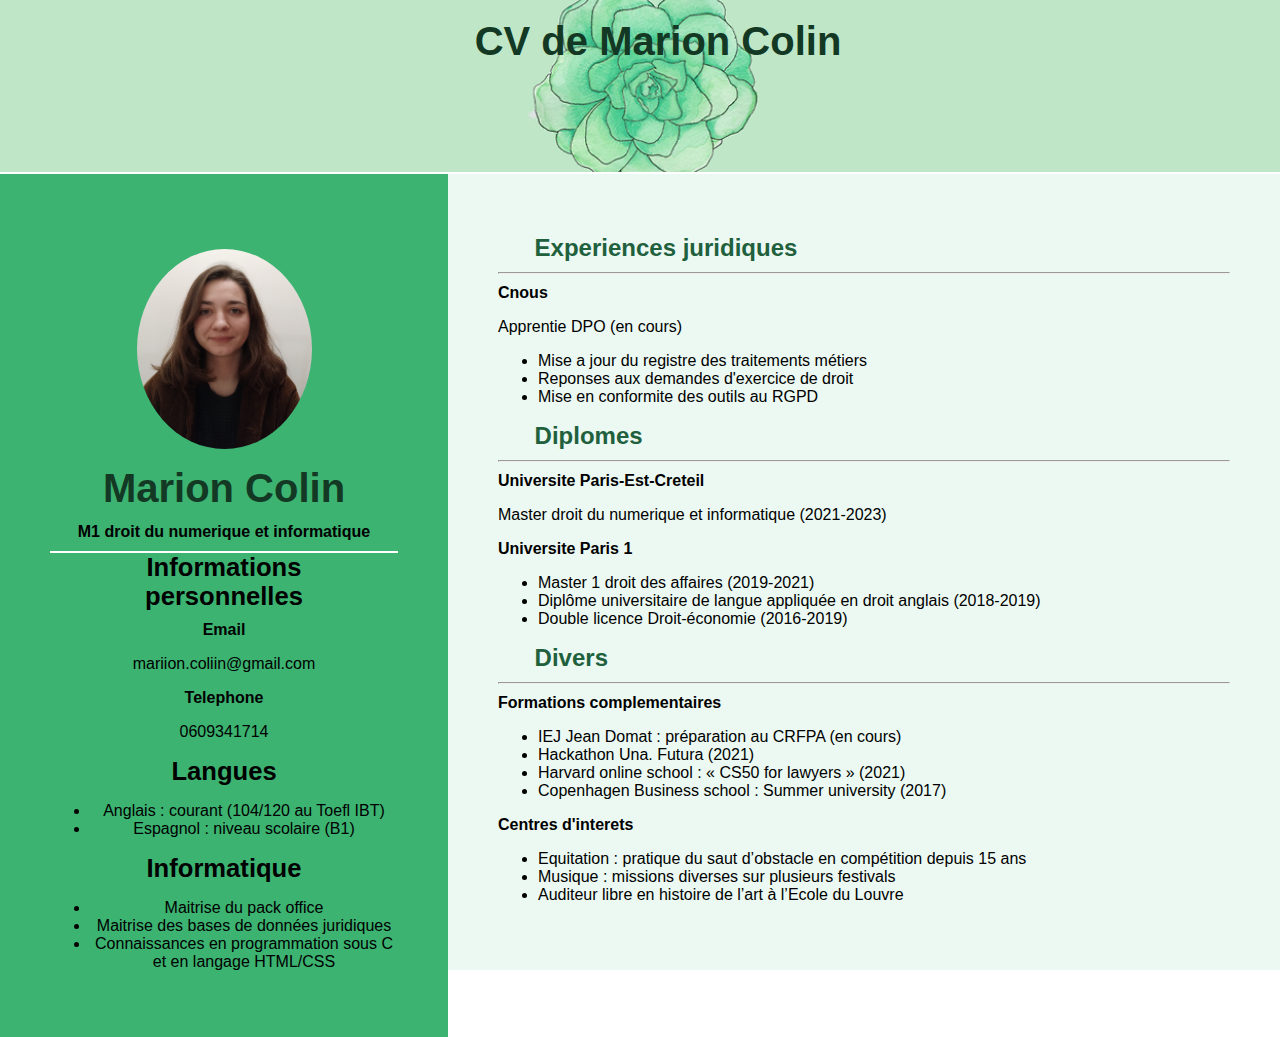
==== cv.html @ 2713e47a "Update cv.html" ====
<!DOCTYPE html>
<html>

	<head>
		<meta charset="UTF-8">
		<link rel="stylesheet" href="style_cv.css">
		<title>CV de Marion Colin</title>
		
	</head>
	
	<body>
	
		<div class ='entete'>
				<h1>CV de Marion Colin</h1>
		</div>

		<div class ='agauche'>
				<img src="IMG_20201209_193802.jpg" alt="Ma photo" >
			
			<h1 id="nom"> Marion Colin </h1>
			<h4> M1 droit du numerique et informatique </h4>
		<div class="br"></div>
			<h3> Informations <br> personnelles </h3>

				<h4> Email </h4>
					<p>mariion.coliin@gmail.com</p>
				<h4> Telephone </h4>
					<p>0609341714</p>
			
			<h3> Langues </h3>
			<ul>
				<li>Anglais : courant (104/120 au Toefl IBT) </li>
				<li>Espagnol : niveau scolaire (B1)</li>
			</ul>

			<h3> Informatique </h3>
    		<ul>
				<li>Maitrise du pack office	</li>
				<li>Maitrise des bases de données juridiques</li>
				<li>Connaissances en programmation sous C et en langage HTML/CSS</li>
			</ul>
   
		</div>

		<div class ='adroite'>
		
			<h2>Experiences juridiques</h2>
			<hr>
				<h4>Cnous</h4>
					<p>Apprentie DPO (en cours)</p>
				<ul>
					<li>Mise a jour du registre des traitements métiers</li>
					<li>Reponses aux demandes d'exercice de droit</li>
					<li>Mise en conformite des outils au RGPD</li>
				</ul>
				
			<h2>Diplomes</h2>
			 <hr>
				<h4>Universite Paris-Est-Creteil</h4>
					<p>Master droit du numerique et informatique (2021-2023)</p>
				<h4>Universite Paris 1</h4>
				<ul>
					<li>Master 1 droit des affaires (2019-2021)</li>
					<li>Diplôme universitaire de langue appliquée en droit anglais (2018-2019)</li>
					<li>Double licence Droit-économie (2016-2019)</li>
				</ul>
				
			<h2>Divers</h2>
			<hr>
				<h4>Formations complementaires</h4>
				<ul>
					<li>IEJ Jean Domat : préparation au CRFPA (en cours)</li>
					<li>Hackathon Una. Futura (2021)</li>
					<li>Harvard online school : « CS50 for lawyers » (2021)</li>
					<li>Copenhagen Business school : Summer university (2017)</li>
				</ul>
				<h4>Centres d'interets</h4>
				<ul>
					<li>Equitation : pratique du saut d’obstacle en compétition depuis 15 ans</li>
					<li>Musique : missions diverses sur plusieurs festivals</li>
					<li>Auditeur libre en histoire de l’art à l’Ecole du Louvre</li>
				</ul>
		</div>

		<div class ='enbas'>
		</div>

	</body>

</html>
---- style_cv.css ----
/*Titre*/
.title{
	font-size:2em;
	font-family: "Montserrat", sans-serif;
	font-weight:700;
    font-weight:bold;
}


/*En-tete et Bas de page*/
div.entete{
	background: url("original.png");
	width: 100%;
	margin-bottom: 0px;
	padding: 6px 18px;
	font-size: 1em;
	border-bottom: 2px solid #fff;
	height: 160px;
	background-size: cover;
	background-position: center;
	font-family: "Montserrat", sans-serif;
}

div.enbas{
    border-top: 2px solid #fff;
}

/*Corps du texte*/

body{
	font-family: "Montserrat", sans-serif;
    padding: 0px;
    margin: 0px;
}

h1{
	font-size: 2.5em; 
	font-weight: bold;
	color:#133924;
	text-align:center;
	margin-top: 15px; 
	margin-bottom:15px;
	line-height: 100%;
	font-family: "Montserrat", sans-serif;
}

 h3 {
   font-size: 1.6em;
   margin-top: 0; 
   margin-bottom: 10px;
   font-family: "Montserrat", sans-serif;
 }
 
  h4 {
   margin-top: 10px; margin-bottom: 10px;
   font-size: 1em;
 }

p{
   font-size: 1em; font-weight: 400;
   font-family: "Montserrat", sans-serif;
}

hr {
  display:block;
  background-color: #ffffff;
  text-align:center;
}

.br{
    width: 100%;
    height: 2px;
    background: #ffffff;
}




/*Image*/
img{
    width: 175px;
	 height: 200px;
    border-radius: 50%;
	margin-top: 25px;
	margin-left: auto;
	margin-right: auto;
}

 
/*A gauche*/
div.agauche 
{
    width: 35%;
	float:left;
	padding: 50px;
	text-align: center;
	box-sizing: border-box;
	background-color: #3cb371;
    }

  
/*A droite*/
.adroite
{
    	width: 65%;
	float:right;
	padding: 50px;
	box-sizing: border-box;
    	background-color: #ecf9f2;

}

/*Sous-titres h2*/
h2 {
 	font-size: 1.5em;
 	width: 90%;
 	margin: 10px auto;
	color :  #20603d;
}
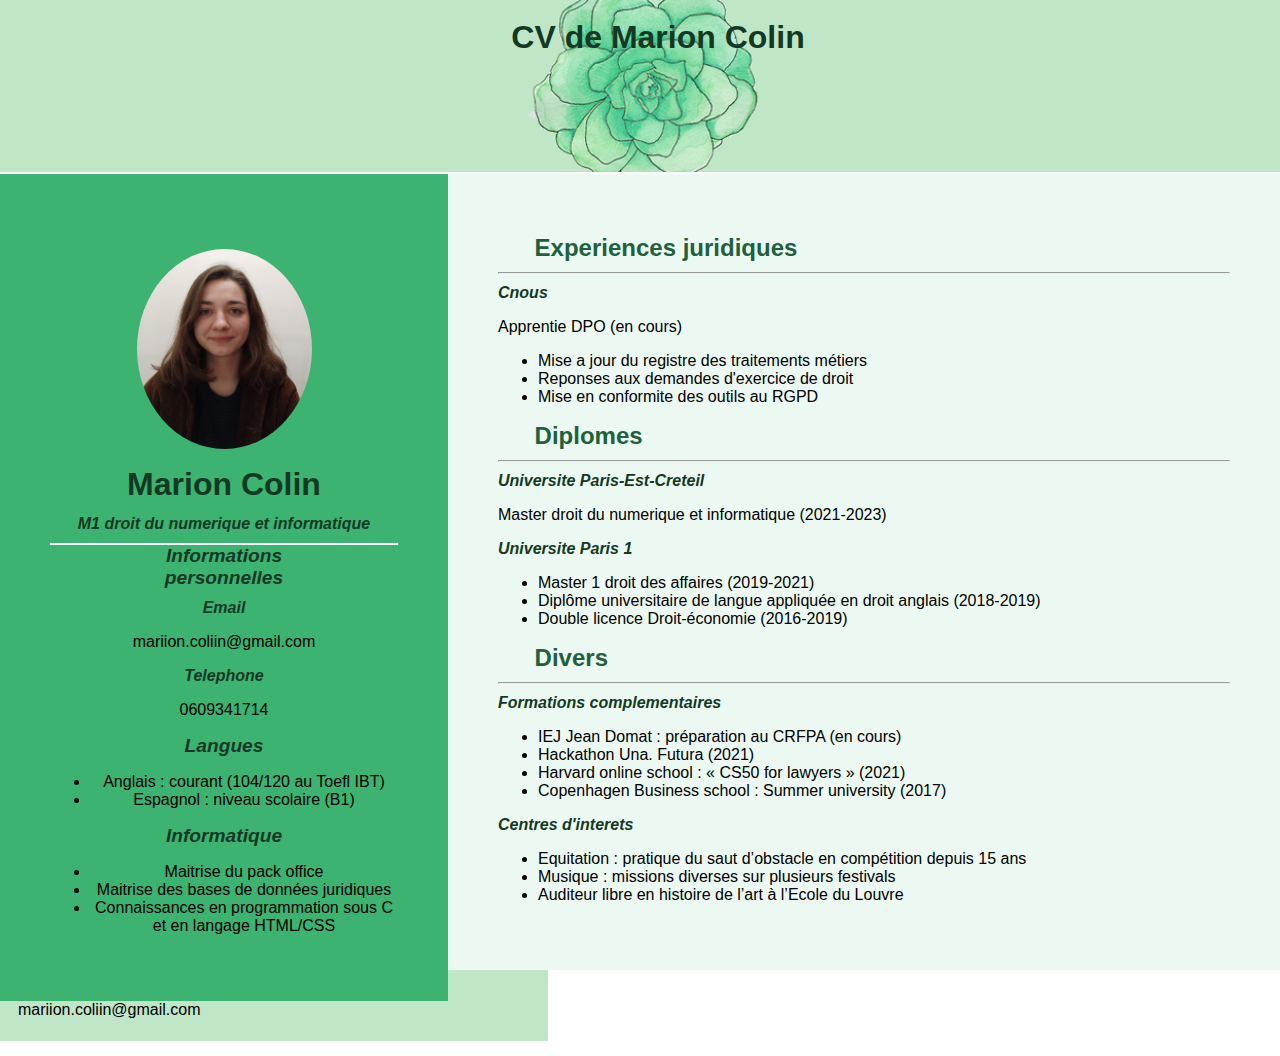
==== commit 3822d971: "Update cv.html" ====
--- a/cv.html
+++ b/cv.html
@@ -83,6 +83,7 @@
 		</div>
 
 		<div class ='enbas'>
+			<p>mariion.coliin@gmail.com</p>
 		</div>
 
 	</body>
--- a/style_cv.css
+++ b/style_cv.css
@@ -11,18 +11,28 @@
 div.entete{
 	background: url("original.png");
 	width: 100%;
-	margin-bottom: 0px;
 	padding: 6px 18px;
 	font-size: 1em;
 	border-bottom: 2px solid #fff;
 	height: 160px;
 	background-size: cover;
 	background-position: center;
+	font-weight: bold;
+	color:#133924;
+	text-align:center;
+	margin-top: 0px; 
+	margin-bottom:0px;
+	line-height: 100%;
 	font-family: "Montserrat", sans-serif;
 }
 
 div.enbas{
-    border-top: 2px solid #fff;
+	background: url("original.png");
+	width: 40%;
+	margin-top: 0px; 
+	margin-bottom:15px;
+	padding: 6px 18px;
+    	border-top: 2px solid #fff;
 }
 
 /*Corps du texte*/
@@ -34,7 +44,7 @@
 }
 
 h1{
-	font-size: 2.5em; 
+	font-size: 2em; 
 	font-weight: bold;
 	color:#133924;
 	text-align:center;
@@ -45,15 +55,22 @@
 }
 
  h3 {
-   font-size: 1.6em;
-   margin-top: 0; 
-   margin-bottom: 10px;
-   font-family: "Montserrat", sans-serif;
+	 font-style:italic;
+	 font-weight: bold;
+	 font-size: 1.2em;
+	 margin-top: 0; 
+	 margin-bottom: 10px;
+	 font-family: "Montserrat", sans-serif;
+	 color:#133924;
  }
  
   h4 {
-   margin-top: 10px; margin-bottom: 10px;
-   font-size: 1em;
+	  font-style:italic;
+	  margin-top: 10px; 
+	  margin-bottom: 10px;
+	  font-size: 1em;
+	  font-family: "Montserrat", sans-serif;
+	  color:#133924;
  }
 
 p{
@@ -113,6 +130,7 @@
 /*Sous-titres h2*/
 h2 {
  	font-size: 1.5em;
+	font-weight: bold;
  	width: 90%;
  	margin: 10px auto;
 	color :  #20603d;
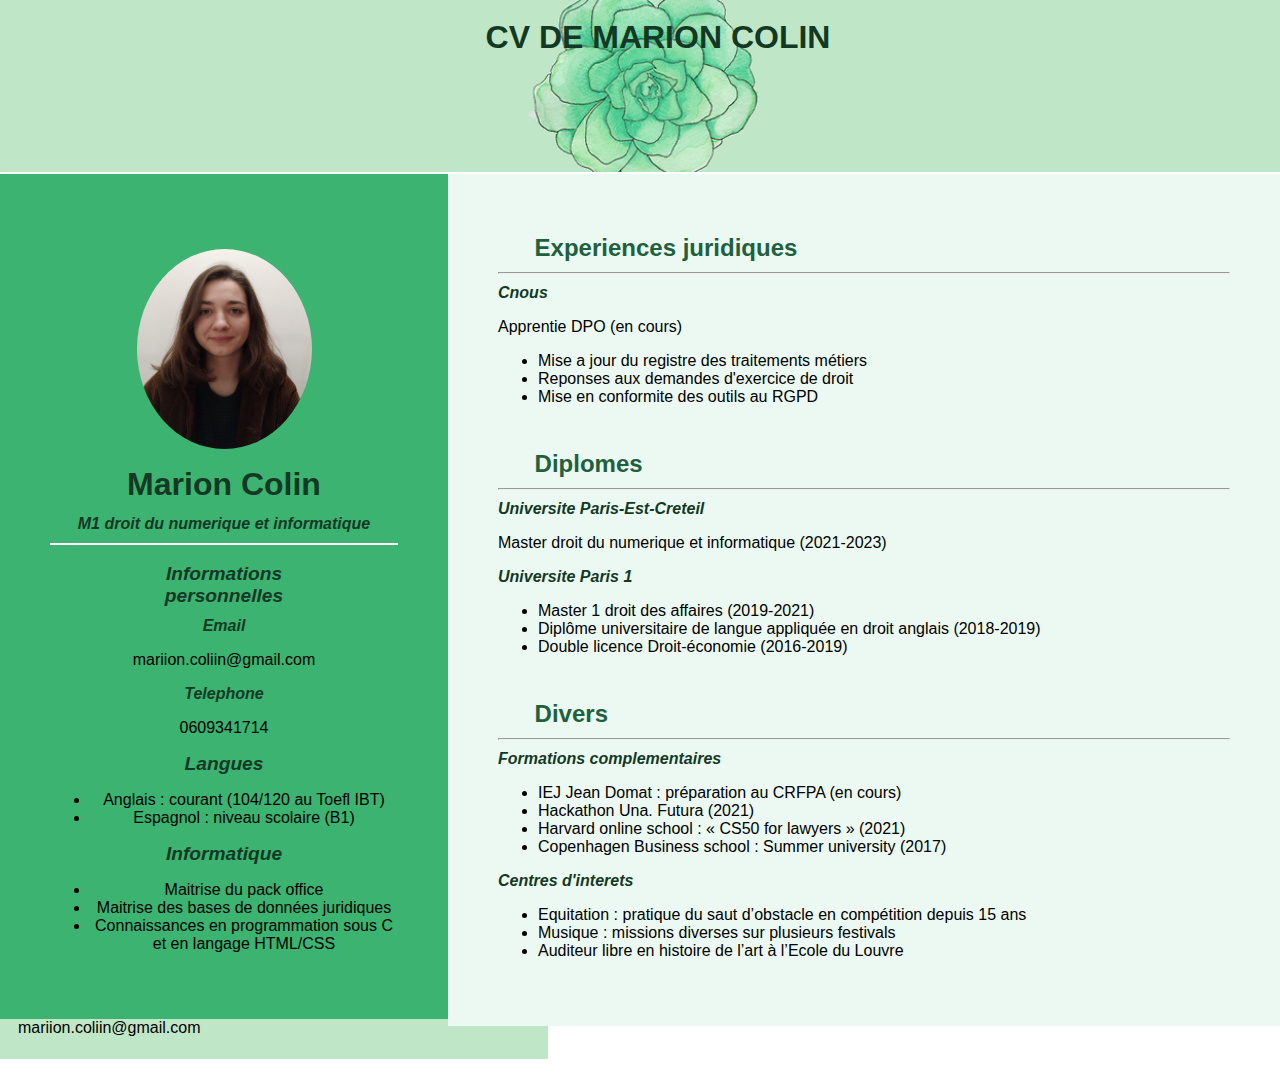
==== commit f2010328: "Update cv.html" ====
--- a/cv.html
+++ b/cv.html
@@ -11,7 +11,7 @@
 	<body>
 	
 		<div class ='entete'>
-				<h1>CV de Marion Colin</h1>
+				<h1>CV DE MARION COLIN</h1>
 		</div>
 
 		<div class ='agauche'>
@@ -19,7 +19,9 @@
 			
 			<h1 id="nom"> Marion Colin </h1>
 			<h4> M1 droit du numerique et informatique </h4>
+			
 		<div class="br"></div>
+			<br />
 			<h3> Informations <br> personnelles </h3>
 
 				<h4> Email </h4>
@@ -53,7 +55,8 @@
 					<li>Reponses aux demandes d'exercice de droit</li>
 					<li>Mise en conformite des outils au RGPD</li>
 				</ul>
-				
+			
+			<br />
 			<h2>Diplomes</h2>
 			 <hr>
 				<h4>Universite Paris-Est-Creteil</h4>
@@ -64,7 +67,8 @@
 					<li>Diplôme universitaire de langue appliquée en droit anglais (2018-2019)</li>
 					<li>Double licence Droit-économie (2016-2019)</li>
 				</ul>
-				
+			
+			<br />
 			<h2>Divers</h2>
 			<hr>
 				<h4>Formations complementaires</h4>
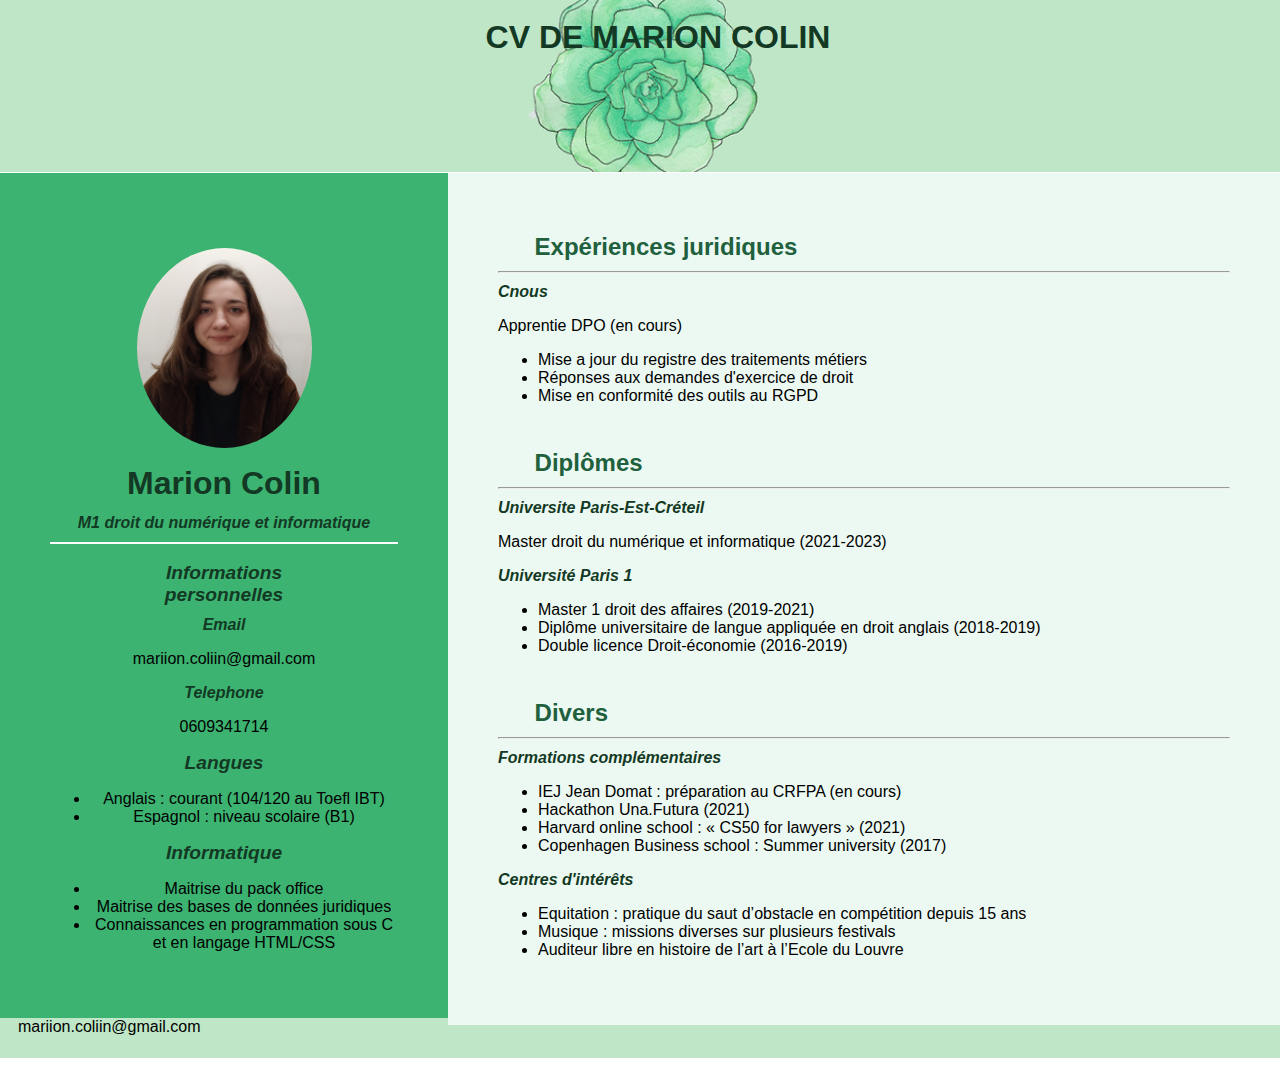
==== commit f716276d: "Update cv.html" ====
--- a/cv.html
+++ b/cv.html
@@ -18,7 +18,7 @@
 				<img src="IMG_20201209_193802.jpg" alt="Ma photo" >
 			
 			<h1 id="nom"> Marion Colin </h1>
-			<h4> M1 droit du numerique et informatique </h4>
+			<h4> M1 droit du numérique et informatique </h4>
 			
 		<div class="br"></div>
 			<br />
@@ -46,22 +46,22 @@
 
 		<div class ='adroite'>
 		
-			<h2>Experiences juridiques</h2>
+			<h2>Expériences juridiques</h2>
 			<hr>
 				<h4>Cnous</h4>
 					<p>Apprentie DPO (en cours)</p>
 				<ul>
 					<li>Mise a jour du registre des traitements métiers</li>
-					<li>Reponses aux demandes d'exercice de droit</li>
-					<li>Mise en conformite des outils au RGPD</li>
+					<li>Réponses aux demandes d'exercice de droit</li>
+					<li>Mise en conformité des outils au RGPD</li>
 				</ul>
 			
 			<br />
-			<h2>Diplomes</h2>
+			<h2>Diplômes</h2>
 			 <hr>
-				<h4>Universite Paris-Est-Creteil</h4>
-					<p>Master droit du numerique et informatique (2021-2023)</p>
-				<h4>Universite Paris 1</h4>
+				<h4>Universite Paris-Est-Créteil</h4>
+					<p>Master droit du numérique et informatique (2021-2023)</p>
+				<h4>Université Paris 1</h4>
 				<ul>
 					<li>Master 1 droit des affaires (2019-2021)</li>
 					<li>Diplôme universitaire de langue appliquée en droit anglais (2018-2019)</li>
@@ -71,14 +71,14 @@
 			<br />
 			<h2>Divers</h2>
 			<hr>
-				<h4>Formations complementaires</h4>
+				<h4>Formations complémentaires</h4>
 				<ul>
 					<li>IEJ Jean Domat : préparation au CRFPA (en cours)</li>
-					<li>Hackathon Una. Futura (2021)</li>
+					<li>Hackathon Una.Futura (2021)</li>
 					<li>Harvard online school : « CS50 for lawyers » (2021)</li>
 					<li>Copenhagen Business school : Summer university (2017)</li>
 				</ul>
-				<h4>Centres d'interets</h4>
+				<h4>Centres d'intérêts</h4>
 				<ul>
 					<li>Equitation : pratique du saut d’obstacle en compétition depuis 15 ans</li>
 					<li>Musique : missions diverses sur plusieurs festivals</li>
--- a/style_cv.css
+++ b/style_cv.css
@@ -13,7 +13,7 @@
 	width: 100%;
 	padding: 6px 18px;
 	font-size: 1em;
-	border-bottom: 2px solid #fff;
+	border-bottom: 1px solid #fff;
 	height: 160px;
 	background-size: cover;
 	background-position: center;
@@ -28,11 +28,11 @@
 
 div.enbas{
 	background: url("original.png");
-	width: 40%;
+	width: 100%;
 	margin-top: 0px; 
 	margin-bottom:15px;
 	padding: 6px 18px;
-    	border-top: 2px solid #fff;
+    	border-top: 1px solid #fff;
 }
 
 /*Corps du texte*/
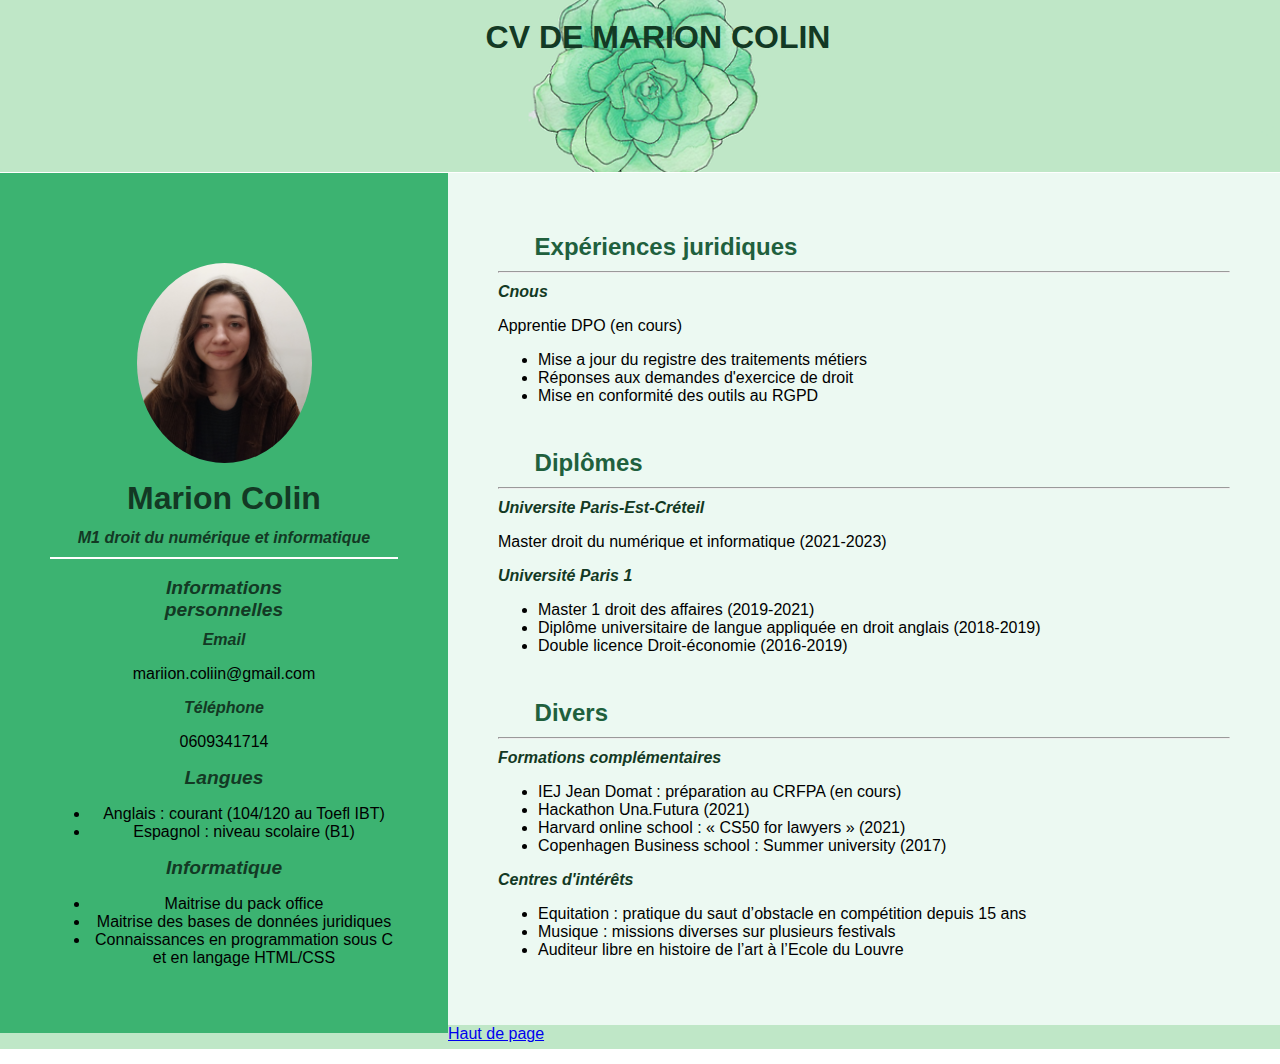
==== commit d5e066c5: "Update cv.html" ====
--- a/cv.html
+++ b/cv.html
@@ -26,7 +26,7 @@
 
 				<h4> Email </h4>
 					<p>mariion.coliin@gmail.com</p>
-				<h4> Telephone </h4>
+				<h4> Téléphone </h4>
 					<p>0609341714</p>
 			
 			<h3> Langues </h3>
@@ -87,7 +87,7 @@
 		</div>
 
 		<div class ='enbas'>
-			<p>mariion.coliin@gmail.com</p>
+			<a href="#"class="btn btn-primary">Haut de page</a>
 		</div>
 
 	</body>
--- a/style_cv.css
+++ b/style_cv.css
@@ -98,7 +98,7 @@
     width: 175px;
 	 height: 200px;
     border-radius: 50%;
-	margin-top: 25px;
+	margin-top: 40px;
 	margin-left: auto;
 	margin-right: auto;
 }
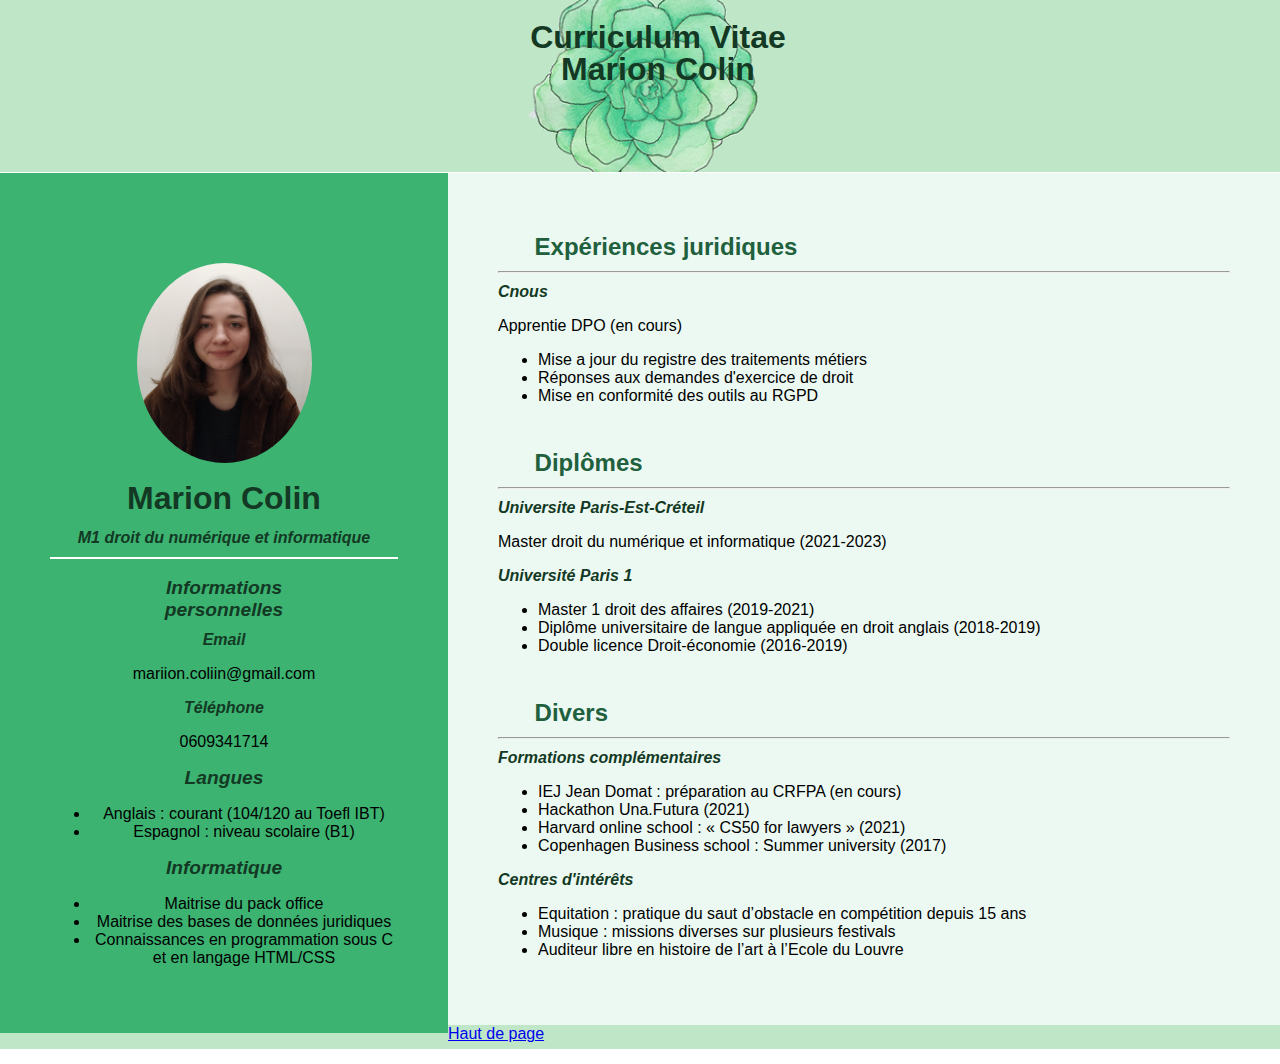
==== commit 758e522e: "Update cv.html" ====
--- a/cv.html
+++ b/cv.html
@@ -11,7 +11,7 @@
 	<body>
 	
 		<div class ='entete'>
-				<h1>CV DE MARION COLIN</h1>
+				<h1>Curriculum Vitae <br> Marion Colin</h1>				
 		</div>
 
 		<div class ='agauche'>
--- a/style_cv.css
+++ b/style_cv.css
@@ -32,10 +32,10 @@
 	margin-top: 0px; 
 	margin-bottom:15px;
 	padding: 6px 18px;
-    	border-top: 1px solid #fff;
+    	border-top: 5px solid #fff;
 }
 
-/*Corps du texte*/
+/*Style du texte*/
 
 body{
 	font-family: "Montserrat", sans-serif;
@@ -78,6 +78,8 @@
    font-family: "Montserrat", sans-serif;
 }
 
+/*Separation*/
+
 hr {
   display:block;
   background-color: #ffffff;
@@ -90,6 +92,13 @@
     background: #ffffff;
 }
 
+/*Listes*/
+
+.ul{
+	list-style:circle;
+	margin:0;
+	padding:0;
+}
 
 
 
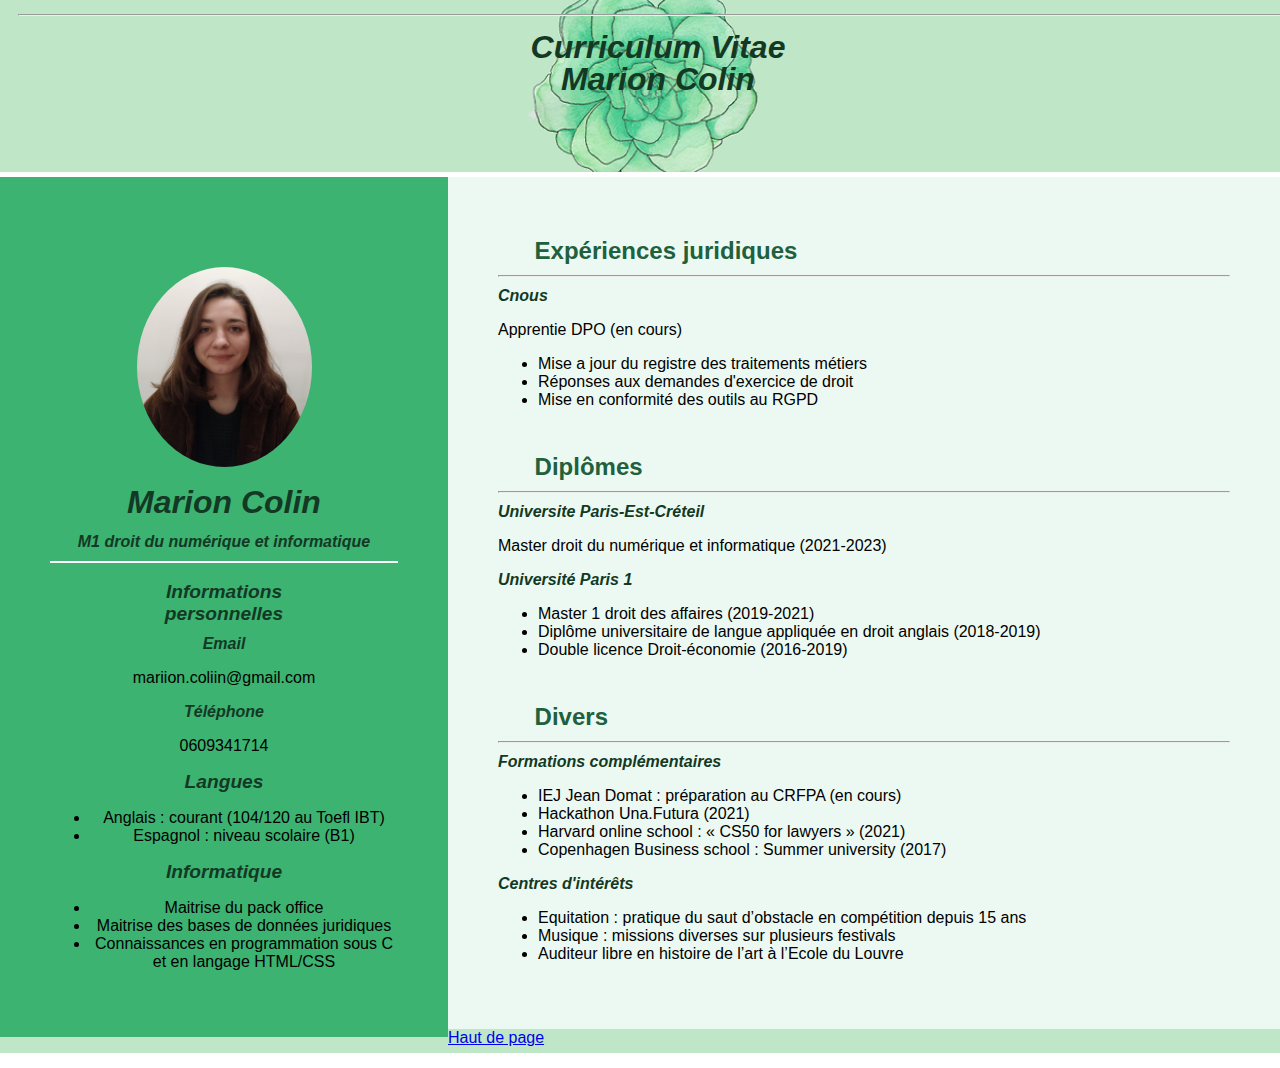
==== commit f2f66bce: "Update cv.html" ====
--- a/cv.html
+++ b/cv.html
@@ -11,6 +11,7 @@
 	<body>
 	
 		<div class ='entete'>
+				<hr>
 				<h1>Curriculum Vitae <br> Marion Colin</h1>				
 		</div>
 
--- a/style_cv.css
+++ b/style_cv.css
@@ -1,9 +1,9 @@
 /*Titre*/
 .title{
 	font-size:2em;
-	font-family: "Montserrat", sans-serif;
+	font-family: Helvetica, sans-serif;
 	font-weight:700;
-    font-weight:bold;
+	font-weight:bold;
 }
 
 
@@ -13,7 +13,7 @@
 	width: 100%;
 	padding: 6px 18px;
 	font-size: 1em;
-	border-bottom: 1px solid #fff;
+	border-bottom: 5px solid #fff;
 	height: 160px;
 	background-size: cover;
 	background-position: center;
@@ -23,7 +23,7 @@
 	margin-top: 0px; 
 	margin-bottom:0px;
 	line-height: 100%;
-	font-family: "Montserrat", sans-serif;
+	font-family: Helvetica, sans-serif;
 }
 
 div.enbas{
@@ -32,26 +32,27 @@
 	margin-top: 0px; 
 	margin-bottom:15px;
 	padding: 6px 18px;
-    	border-top: 5px solid #fff;
+    	border-top: 15px solid #fff;
 }
 
 /*Style du texte*/
 
 body{
-	font-family: "Montserrat", sans-serif;
-    padding: 0px;
-    margin: 0px;
+	font-family: Helvetica, sans-serif;
+	padding: 0px;
+	margin: 0px;
 }
 
 h1{
 	font-size: 2em; 
 	font-weight: bold;
+	font-style:italic;
 	color:#133924;
 	text-align:center;
 	margin-top: 15px; 
 	margin-bottom:15px;
 	line-height: 100%;
-	font-family: "Montserrat", sans-serif;
+	font-family: Helvetica, sans-serif;
 }
 
  h3 {
@@ -60,7 +61,7 @@
 	 font-size: 1.2em;
 	 margin-top: 0; 
 	 margin-bottom: 10px;
-	 font-family: "Montserrat", sans-serif;
+	 font-family: Helvetica, sans-serif;
 	 color:#133924;
  }
  
@@ -69,27 +70,27 @@
 	  margin-top: 10px; 
 	  margin-bottom: 10px;
 	  font-size: 1em;
-	  font-family: "Montserrat", sans-serif;
+	  font-family: Helvetica, sans-serif;
 	  color:#133924;
  }
 
 p{
-   font-size: 1em; font-weight: 400;
-   font-family: "Montserrat", sans-serif;
+	font-size: 1em; font-weight: 400;
+	font-family: Helvetica, sans-serif;
 }
 
-/*Separation*/
+/*Separations*/
 
 hr {
-  display:block;
-  background-color: #ffffff;
-  text-align:center;
+	display:block;
+	background-color: #ffffff;
+	text-align:center;
 }
 
 .br{
-    width: 100%;
-    height: 2px;
-    background: #ffffff;
+	width: 100%;
+	height: 2px;
+	background: #ffffff;
 }
 
 /*Listes*/
@@ -104,9 +105,9 @@
 
 /*Image*/
 img{
-    width: 175px;
-	 height: 200px;
-    border-radius: 50%;
+	width: 175px;
+	height: 200px;
+	border-radius: 50%;
 	margin-top: 40px;
 	margin-left: auto;
 	margin-right: auto;
@@ -116,7 +117,7 @@
 /*A gauche*/
 div.agauche 
 {
-    width: 35%;
+	width: 35%;
 	float:left;
 	padding: 50px;
 	text-align: center;
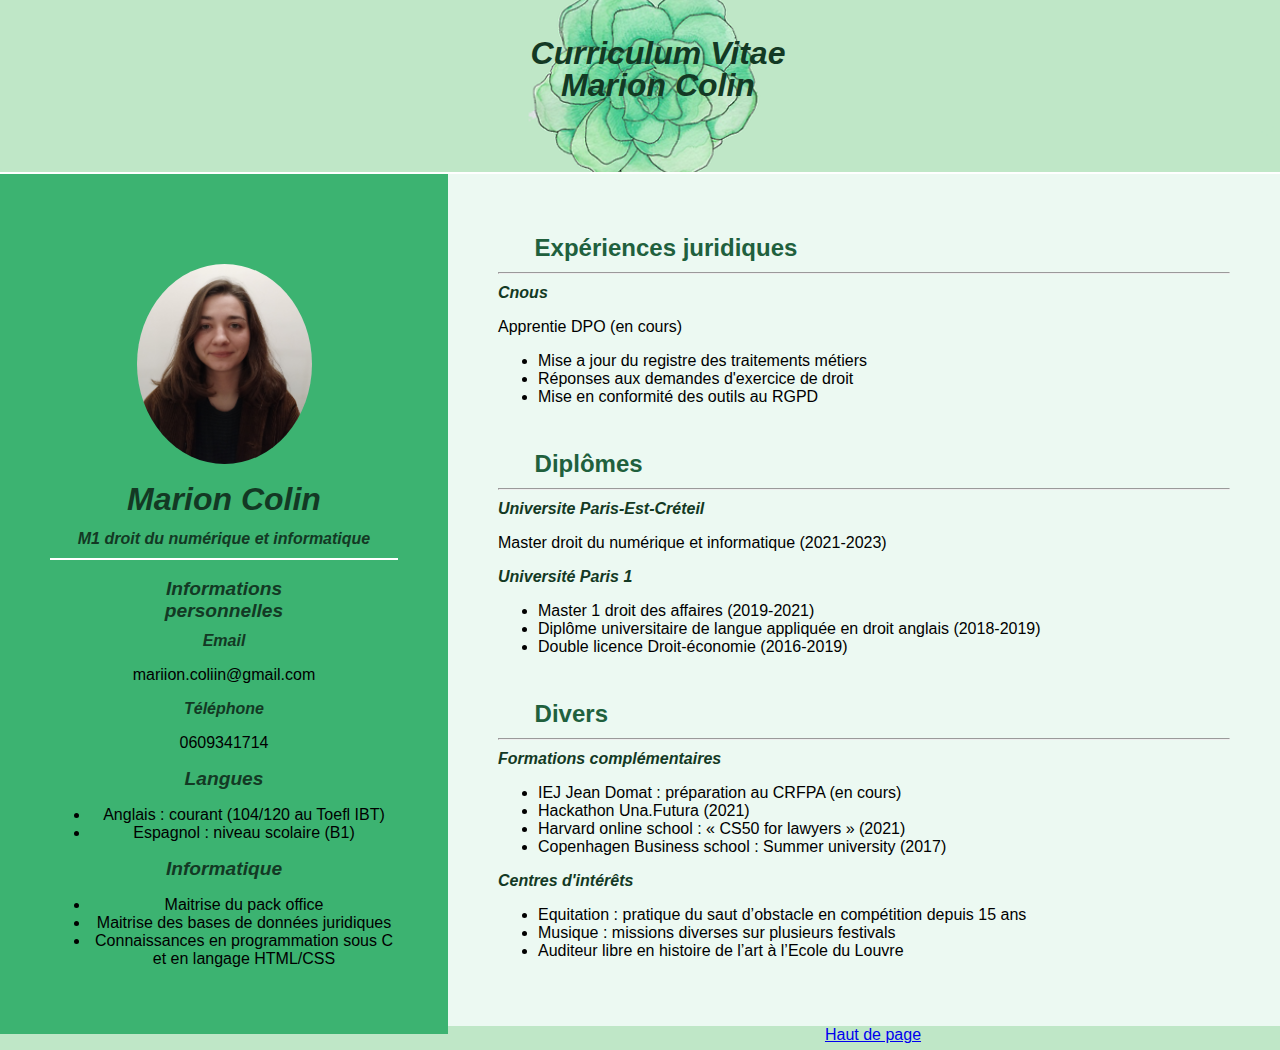
==== commit 1b80903c: "Update cv.html" ====
--- a/cv.html
+++ b/cv.html
@@ -11,7 +11,7 @@
 	<body>
 	
 		<div class ='entete'>
-				<hr>
+				<br />
 				<h1>Curriculum Vitae <br> Marion Colin</h1>				
 		</div>
 
--- a/style_cv.css
+++ b/style_cv.css
@@ -13,7 +13,7 @@
 	width: 100%;
 	padding: 6px 18px;
 	font-size: 1em;
-	border-bottom: 5px solid #fff;
+	border-bottom: 2px solid #fff;
 	height: 160px;
 	background-size: cover;
 	background-position: center;
@@ -29,10 +29,11 @@
 div.enbas{
 	background: url("original.png");
 	width: 100%;
-	margin-top: 0px; 
-	margin-bottom:15px;
+	margin-top: 2px; 
+	margin-bottom:0px;
 	padding: 6px 18px;
-    	border-top: 15px solid #fff;
+    	border-top: 2px solid #fff;
+	text-align:center;
 }
 
 /*Style du texte*/
@@ -96,9 +97,8 @@
 /*Listes*/
 
 .ul{
-	list-style:circle;
-	margin:0;
-	padding:0;
+	list-style-type:circle;
+	text-align:justify;
 }
 
 
